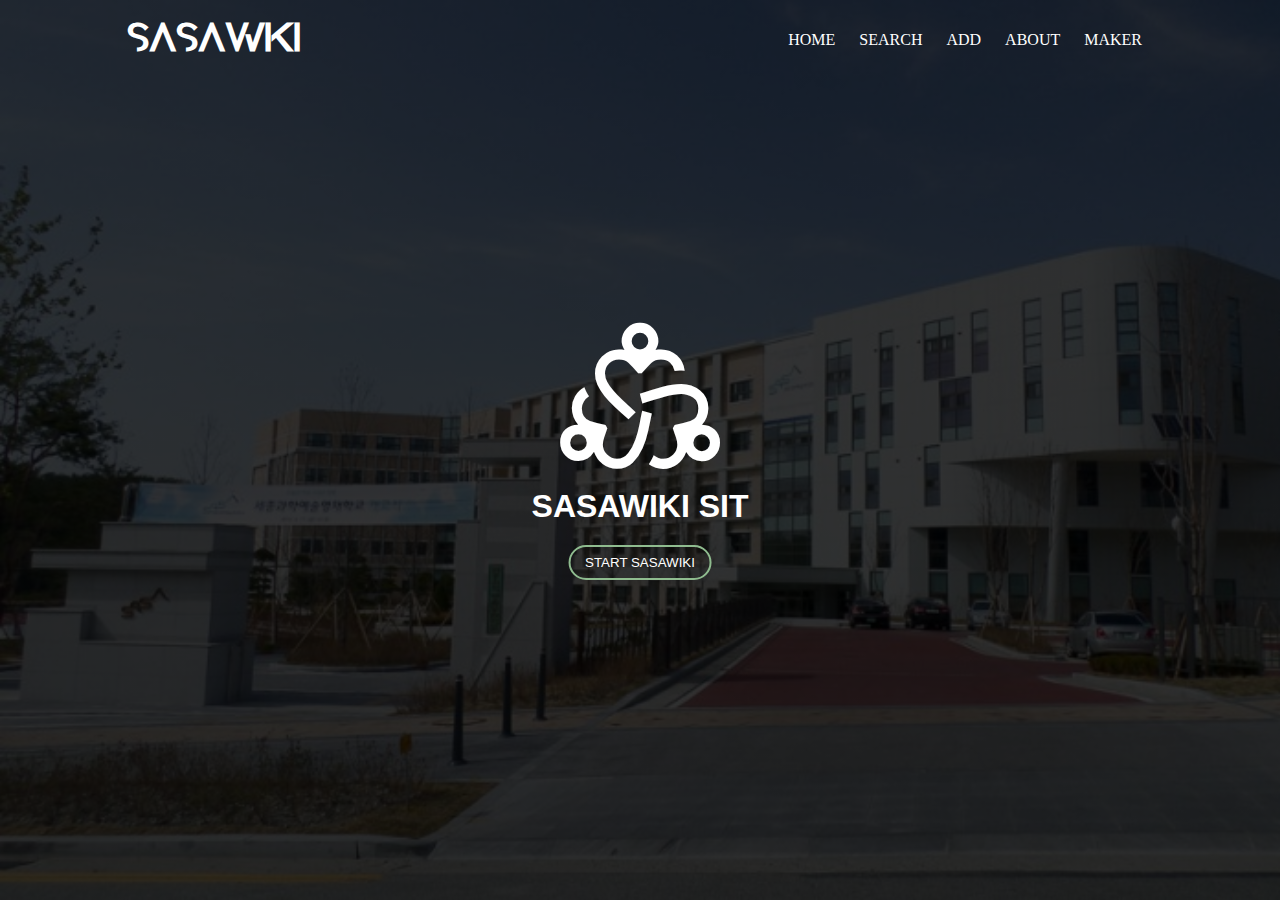
==== index.html @ 75c44833 "Rename additall.html to index.html" ====
<!DOCTYPE html>
<html lang="ko">
<head>
    <meta charset="UTF-8">
    <meta http-equiv="X-UA-Compatible" content="IE=edge">
    <meta name="FORBUTTONS" content="width=device-width, initial-scale=1.0">
    <title>Document</title>
    <link href="https://fonts.googleapis.com/css2?family=Material+Symbols+Outlined" rel="stylesheet" />
    <link rel="stylesheet" href="additall.css">
</head>
<body>
    <div class="container">
        <div class="header">
            <h1><a herf="#">SASAWIKI</a></h1>
            <div class="nav">
                <ul>
                    <li><a href="#">HOME</a></li>
                    <li><a href="#">SEARCH</a></li>
                    <li><a href="#">ADD</a></li>
                    <li><a href="#">ABOUT</a></li>
                    <li><a href="#">MAKER</a></li>
                </ul>
            </div>
        </div>
        <div class="hero">
            <h1>
                <span class="material-symbols-outlined">diversity_2</span>
            </h1>
            <p id="dynamic" class="lg-text"></p>
            <p></p>
            <button>START SASAWIKI</button>
        </div>
    </div>
    <script src="additall.js"></script>
</body>
</html>
---- additall.css ----
@font-face {
    font-family: abster;
    src:url(font/abster-webfont.woff) format('woff');
}

*{
    margin: 0;
    padding: 0;
    box-sizing: border-box;
}

.container{
    width: 100%;
    height: 100vh;
    background: linear-gradient(rgba(0,0,0,0.8),rgba(0,0,0,0.8)),url(sasaimg1.jpg) no-repeat;
    background-size: cover;
}

.container .header{
    width: 80%;
    height: 80px;
    margin:0 auto;
    display: flex;
    justify-content: space-between;
    align-items: center;
}

.container .header h1 a{
    text-decoration: none;
    color: white;
    font-family: abster;
}

.container .nav ul li{
    display: inline-block;
    margin:0 10px;
}

.container .nav ul li a{
    text-decoration: none;
    color: white;
}

.container .nav ul li a:hover{
    color: #1fdfdf;
}

.container .hero{
    position: absolute;
    left:50%;
    top:50%;
    transform: translate(-50%,-50%);
    color:white;
    text-align: center;
    font-family: Verdana, Geneva, Tahoma, sans-serif;
}

.material-symbols-outlined{
    font-size: 10rem;
}


.lg-text{
    font-size:2rem;
    font-weight: bold;
    margin-bottom: 5px;
}

#dynamic{
    position: relative;
    display: inline-block;
}

#dynamic::after{
    content:"";
    display: block;
    position: absolute;
    top:0;
    right:-10px;
    width:4px;
    height:100%;
    background-color:white;
}

#dynamic.active::after{
    display:none;
}

.container .hero button{
    background: none;
    border:2px solid darkseagreen;
    color: white;
    padding: 8px 15px;
    border-radius: 20px;
    margin-top: 15px;
    outline: none;
    cursor: pointer;
    transition: all .4s;
}

.container .hero button:hover{
    background-color: darkslategray;
}
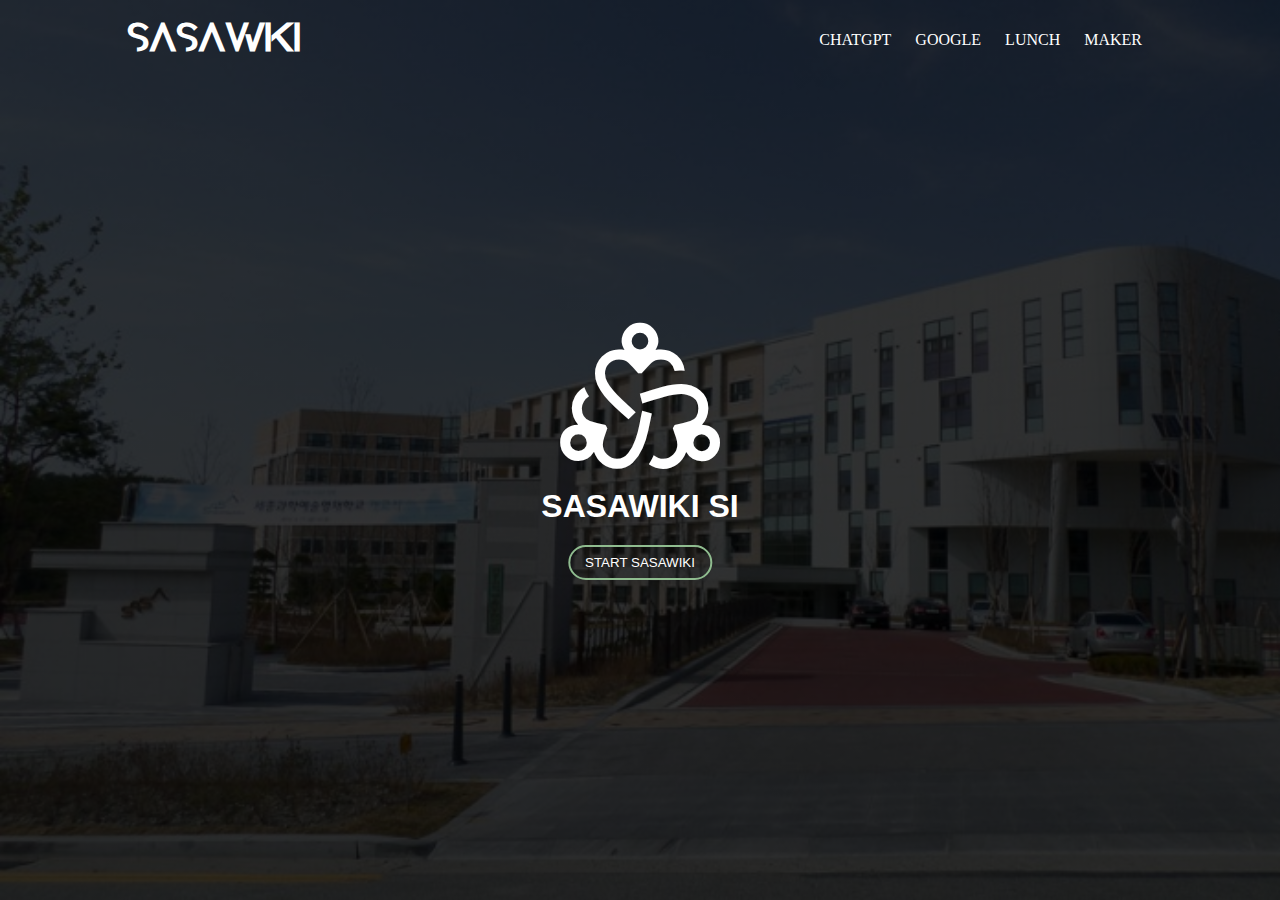
==== commit 8225f644: "Update index.html" ====
--- a/index.html
+++ b/index.html
@@ -14,10 +14,10 @@
             <h1><a herf="#">SASAWIKI</a></h1>
             <div class="nav">
                 <ul>
-                    <li><a href="#">HOME</a></li>
-                    <li><a href="#">SEARCH</a></li>
-                    <li><a href="#">ADD</a></li>
-                    <li><a href="#">ABOUT</a></li>
+                    <li><a href="https://sa4hyun.github.io/sasawiki/#"></a></li>
+                    <li><a href="https://chat.openai.com/">CHATGPT</a></li>
+                    <li><a href="https://www.google.com">GOOGLE</a></li>
+                    <li><a href="https://url.kr/1txogr">LUNCH</a></li>
                     <li><a href="#">MAKER</a></li>
                 </ul>
             </div>
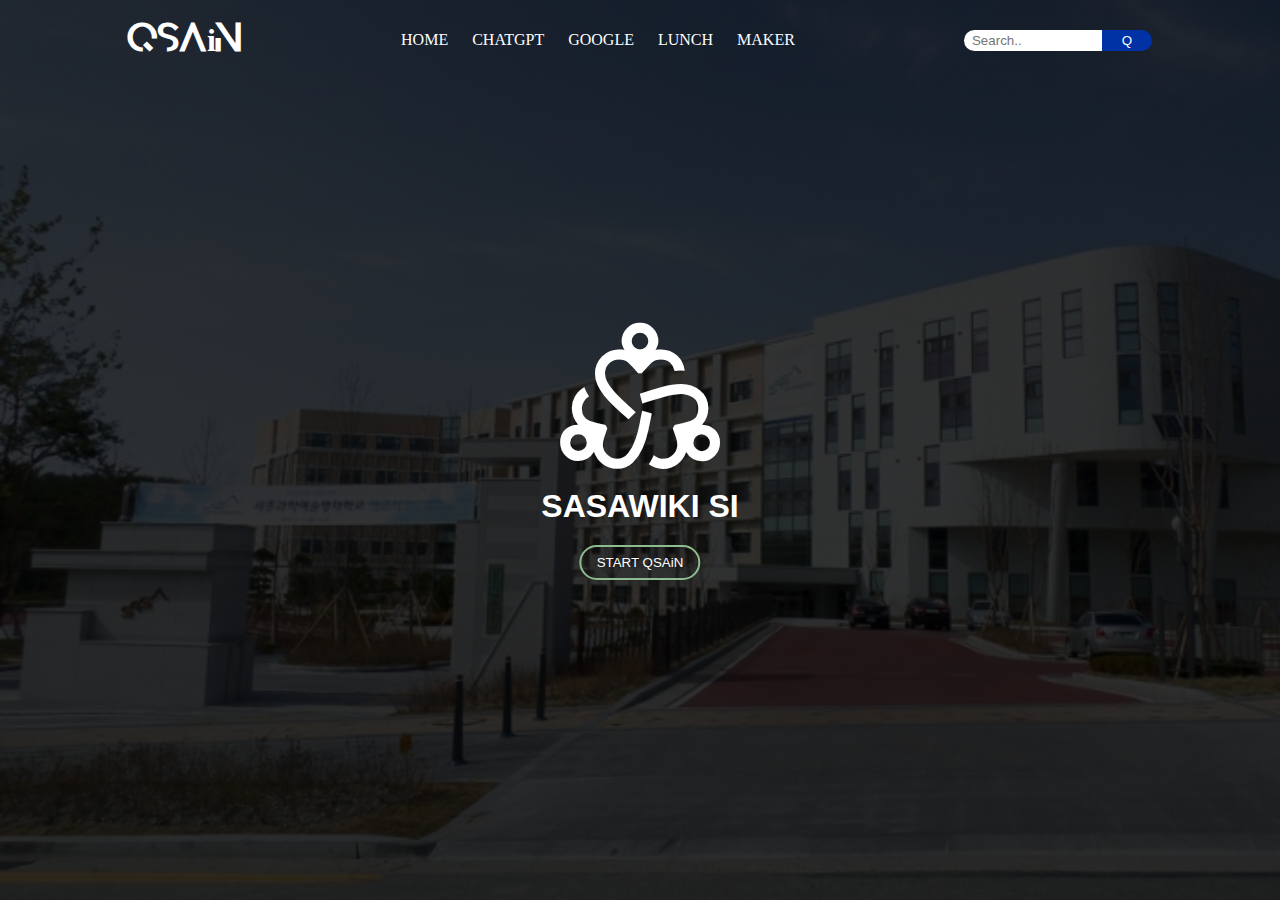
==== commit 94bfc48d: "Update index.html" ====
--- a/index.html
+++ b/index.html
@@ -11,15 +11,21 @@
 <body>
     <div class="container">
         <div class="header">
-            <h1><a herf="#">SASAWIKI</a></h1>
+            <h1><a herf.container .header="#">QSAiN</a></h1>
             <div class="nav">
                 <ul>
-                    <li><a href="https://sa4hyun.github.io/sasawiki/#"></a></li>
+                    <li><a href="#">HOME</a></li>
                     <li><a href="https://chat.openai.com/">CHATGPT</a></li>
                     <li><a href="https://www.google.com">GOOGLE</a></li>
                     <li><a href="https://url.kr/1txogr">LUNCH</a></li>
                     <li><a href="#">MAKER</a></li>
                 </ul>
+            </div>
+            <div class="searchArea">  
+                <form class="box">
+                    <input type="text" placeholder="Search..">
+                    <input type="submit" value="Q">
+                </form>
             </div>
         </div>
         <div class="hero">
@@ -28,7 +34,7 @@
             </h1>
             <p id="dynamic" class="lg-text"></p>
             <p></p>
-            <button>START SASAWIKI</button>
+            <button onclick="startwiki()">START QSAiN</button>
         </div>
     </div>
     <script src="additall.js"></script>
--- a/additall.css
+++ b/additall.css
@@ -45,6 +45,36 @@
     color: #1fdfdf;
 }
 
+.container .searchArea span{
+    font-size: 20px;
+}
+/*
+.searchArea{
+    background: gray;
+    display: flex;
+    align-items: center;
+    border-radius: 10px;
+}
+
+.searchArea form {
+    display: flex;
+    align-items: center;
+}
+
+.searchArea > form > input{
+    border: none;
+    background: rgba(0,0,0,0);
+    color:#fff;
+    padding-left: 5px;
+}
+
+.searchArea > form > span{
+    width: 20px;
+    color:#fff;
+    font-weight: bold;
+    cursor: pointer;
+}
+*/
 .container .hero{
     position: absolute;
     left:50%;
@@ -58,7 +88,6 @@
 .material-symbols-outlined{
     font-size: 10rem;
 }
-
 
 .lg-text{
     font-size:2rem;
@@ -100,4 +129,50 @@
 
 .container .hero button:hover{
     background-color: darkslategray;
-}+}
+
+.container .header .form {
+    height: 10px;
+}
+
+.container .header .form{
+    width: 500px;
+    position: absolute;
+    top: 50%;
+    left: 50%;
+    transform: translate(-50%, -50%);
+    color: #fff;
+    text-align: center;
+}
+
+.container .header .searchArea input{
+    border: none;
+    padding-left: 5px;
+}
+
+.container .header .searchArea input[type=text]{
+    background-color: #fff;
+    width:140px;
+    padding: 3px;
+    border-top-left-radius: 15px;
+    border-bottom-left-radius: 15px;
+    margin-left: 10px;
+    /*border-bottom-left-radius: 25px;
+    border-radius:25px 0 0 25px;
+    🔍︎
+    */
+}
+
+.box input[type="text"]::placeholder {
+    text-indent: 5px;
+  }  
+
+.container .header .searchArea input[type=submit]{
+    width: 50px;
+    background-color: rgb(0, 50, 165);
+    padding: 3px;
+    border-top-right-radius: 15px;
+    border-bottom-right-radius: 15px;
+    color: #fff;
+    margin-left: -6px;
+}
